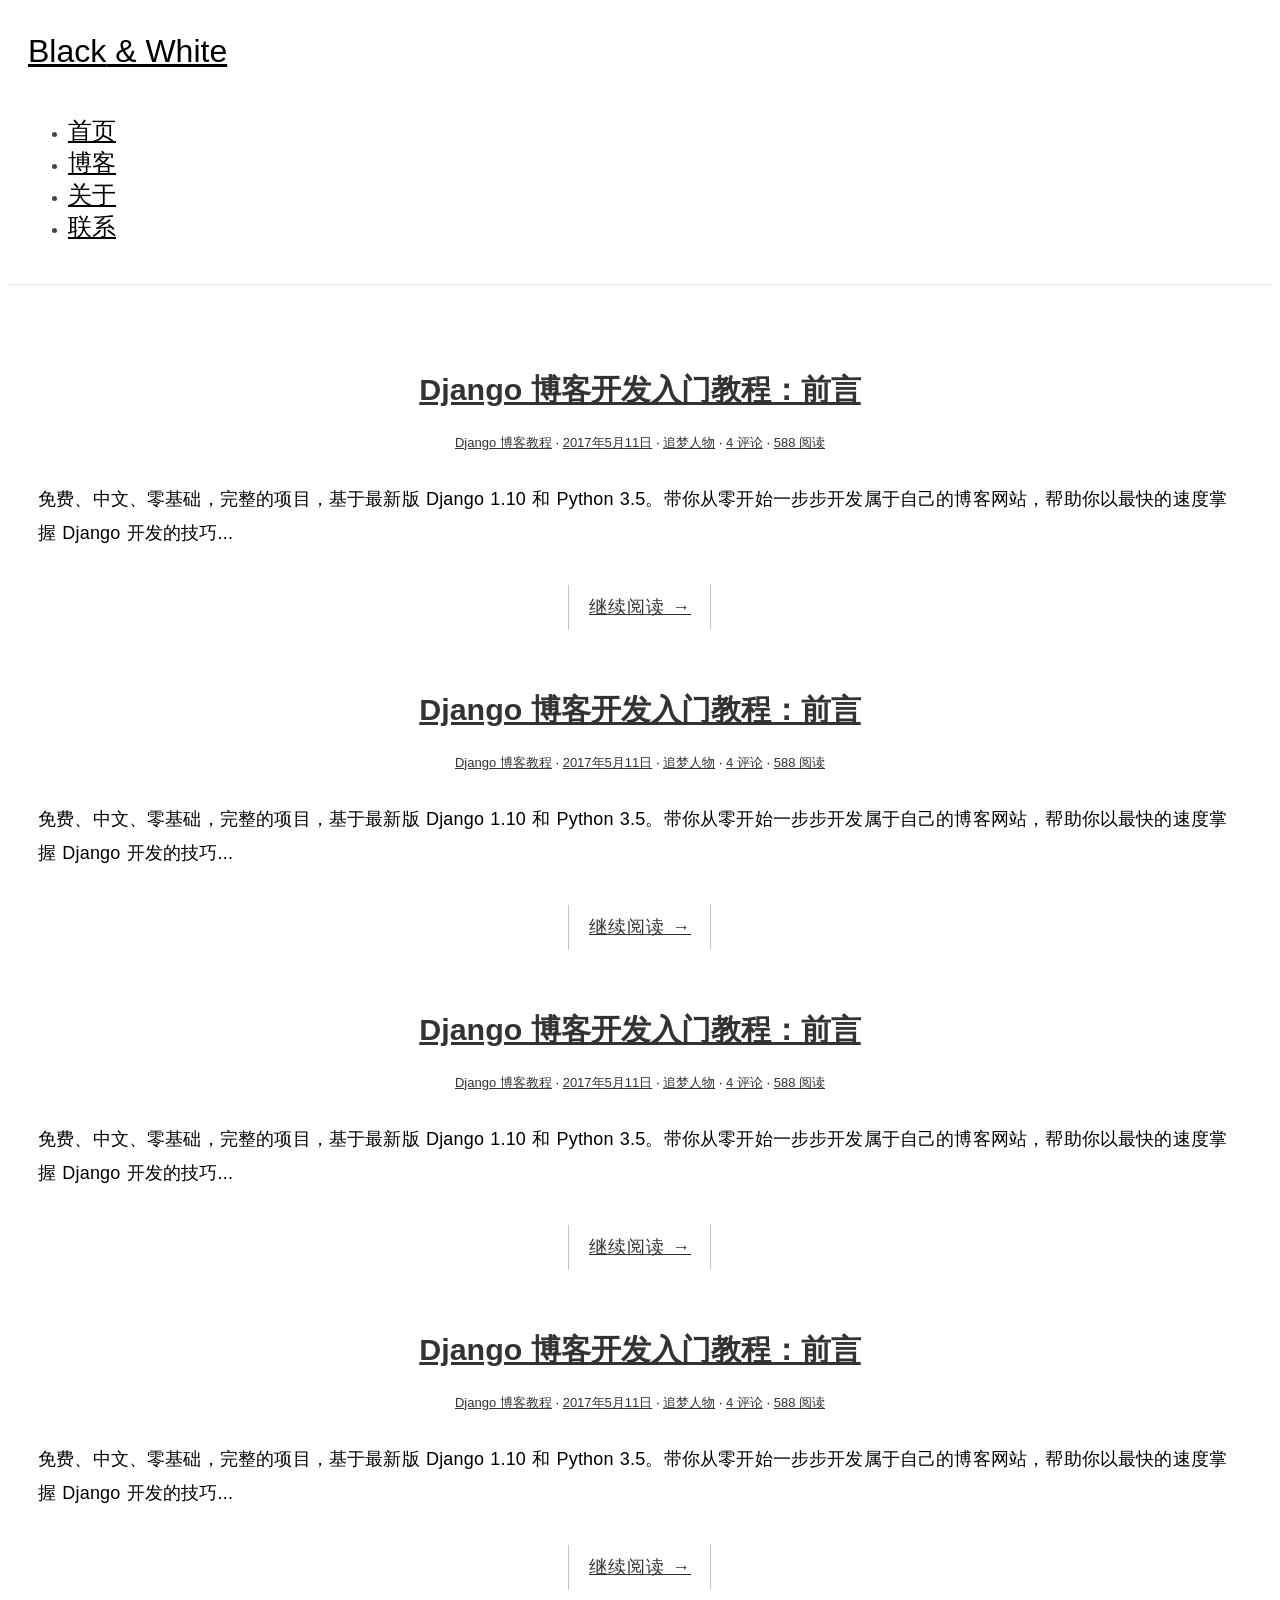
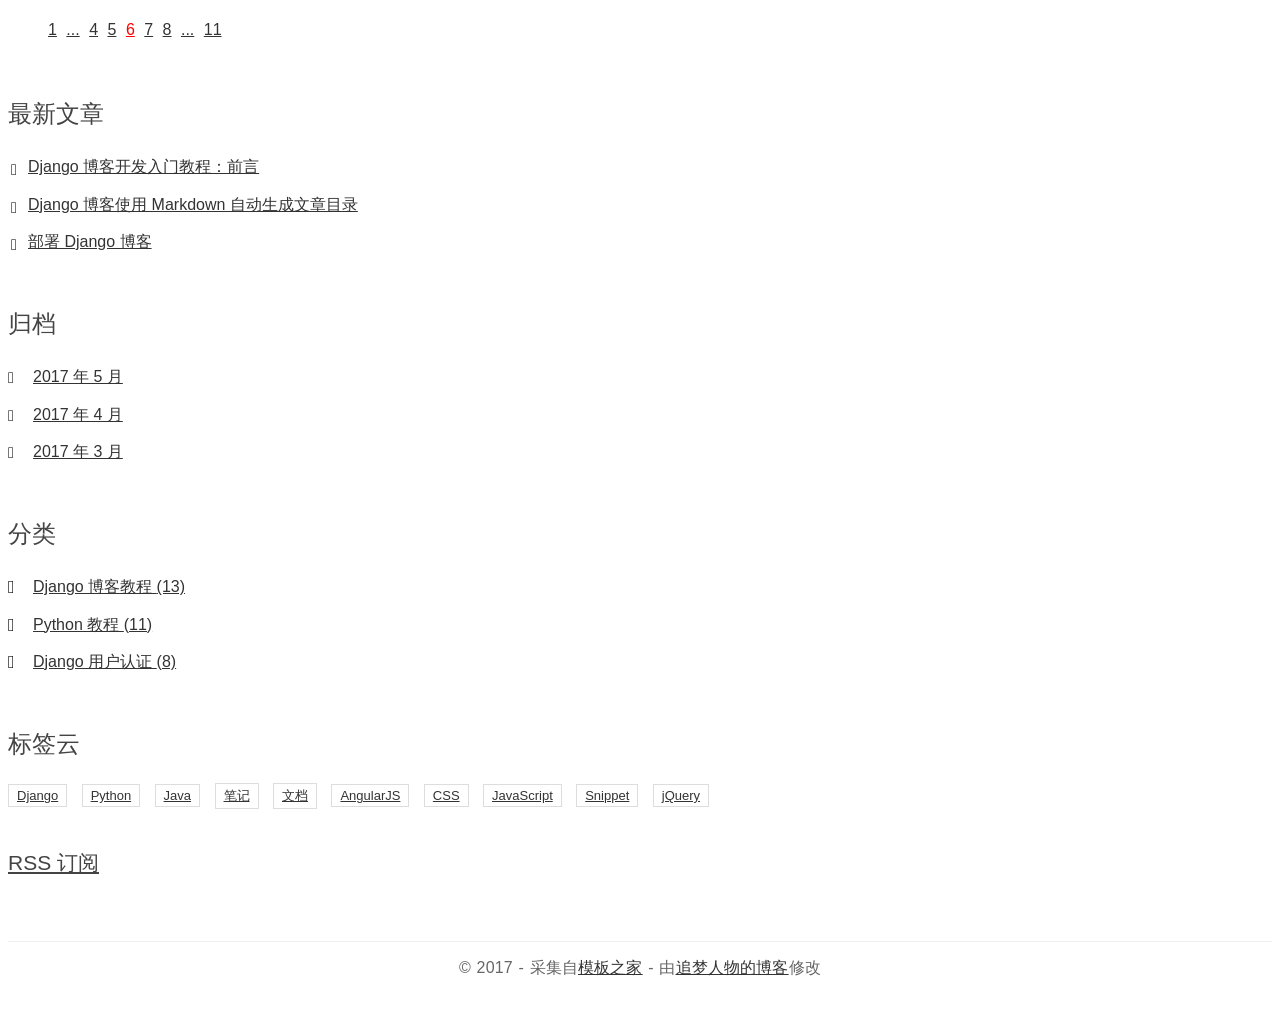
==== index.html @ 89fcd5dc "add some css" ====
<!DOCTYPE html>
<html>
<head>
    <title>Black &amp; White</title>

    <!-- meta -->
    <meta charset="UTF-8">
    <meta name="viewport" content="width=device-width, initial-scale=1">

    <!-- css -->
    <link rel="stylesheet" href="css/bootstrap.min.css">
    <link rel="stylesheet" href="http://code.ionicframework.com/ionicons/2.0.1/css/ionicons.min.css">
    <link rel="stylesheet" href="css/pace.css">
    <link rel="stylesheet" href="css/custom.css">

    <!-- js -->
    <script src="js/jquery-2.1.3.min.js"></script>
    <script src="js/bootstrap.min.js"></script>
    <script src="js/pace.min.js"></script>
    <script src="js/modernizr.custom.js"></script>
</head>

<body>
<div class="container">
    <header id="site-header">
        <div class="row">
            <div class="col-md-4 col-sm-5 col-xs-8">
                <div class="logo">
                    <h1><a href="index.html"><b>Black</b> &amp; White</a></h1>
                </div>
            </div><!-- col-md-4 -->
            <div class="col-md-8 col-sm-7 col-xs-4">
                <nav class="main-nav" role="navigation">
                    <div class="navbar-header">
                        <button type="button" id="trigger-overlay" class="navbar-toggle">
                            <span class="ion-navicon"></span>
                        </button>
                    </div>

                    <div class="collapse navbar-collapse" id="bs-example-navbar-collapse-1">
                        <ul class="nav navbar-nav navbar-right">
                            <li class="cl-effect-11"><a href="index.html" data-hover="首页">首页</a></li>
                            <li class="cl-effect-11"><a href="full-width.html" data-hover="博客">博客</a></li>
                            <li class="cl-effect-11"><a href="about.html" data-hover="关于">关于</a></li>
                            <li class="cl-effect-11"><a href="contact.html" data-hover="联系">联系</a></li>
                        </ul>
                    </div><!-- /.navbar-collapse -->
                </nav>
                <div id="header-search-box">
                    <a id="search-menu" href="#"><span id="search-icon" class="ion-ios-search-strong"></span></a>
                    <div id="search-form" class="search-form">
                        <form role="search" method="get" id="searchform" action="#">
                            <input type="search" placeholder="搜索" required>
                            <button type="submit"><span class="ion-ios-search-strong"></span></button>
                        </form>
                    </div>
                </div>
            </div><!-- col-md-8 -->
        </div>
    </header>
</div>
<div class="copyrights">Collect from <a href="http://www.cssmoban.com/">网页模板</a></div>
<div class="copyrights">Modified by <a href="http://zmrenwu.com/">追梦人物的博客</a></div>

<div class="content-body">
    <div class="container">
        <div class="row">
            <main class="col-md-8">
                <article class="post post-1">
                    <header class="entry-header">
                        <h1 class="entry-title">
                            <a href="single.html">Django 博客开发入门教程：前言</a>
                        </h1>
                        <div class="entry-meta">
                            <span class="post-category"><a href="#">Django 博客教程</a></span>
                            <span class="post-date"><a href="#"><time class="entry-date"
                                                                      datetime="2012-11-09T23:15:57+00:00">2017年5月11日</time></a></span>
                            <span class="post-author"><a href="#">追梦人物</a></span>
                            <span class="comments-link"><a href="#">4 评论</a></span>
                            <span class="views-count"><a href="#">588 阅读</a></span>
                        </div>
                    </header>
                    <div class="entry-content clearfix">
                        <p>免费、中文、零基础，完整的项目，基于最新版 Django 1.10 和 Python 3.5。带你从零开始一步步开发属于自己的博客网站，帮助你以最快的速度掌握 Django
                            开发的技巧...</p>
                        <div class="read-more cl-effect-14">
                            <a href="#" class="more-link">继续阅读 <span class="meta-nav">→</span></a>
                        </div>
                    </div>
                </article>

                <article class="post post-2">
                    <header class="entry-header">
                        <h1 class="entry-title">
                            <a href="single.html">Django 博客开发入门教程：前言</a>
                        </h1>
                        <div class="entry-meta">
                            <span class="post-category"><a href="#">Django 博客教程</a></span>
                            <span class="post-date"><a href="#"><time class="entry-date"
                                                                      datetime="2012-11-09T23:15:57+00:00">2017年5月11日</time></a></span>
                            <span class="post-author"><a href="#">追梦人物</a></span>
                            <span class="comments-link"><a href="#">4 评论</a></span>
                            <span class="views-count"><a href="#">588 阅读</a></span>
                        </div>
                    </header>
                    <div class="entry-content clearfix">
                        <p>免费、中文、零基础，完整的项目，基于最新版 Django 1.10 和 Python 3.5。带你从零开始一步步开发属于自己的博客网站，帮助你以最快的速度掌握 Django
                            开发的技巧...</p>
                        <div class="read-more cl-effect-14">
                            <a href="#" class="more-link">继续阅读 <span class="meta-nav">→</span></a>
                        </div>
                    </div>
                </article>

                <article class="post post-3">
                    <header class="entry-header">
                        <h1 class="entry-title">
                            <a href="single.html">Django 博客开发入门教程：前言</a>
                        </h1>
                        <div class="entry-meta">
                            <span class="post-category"><a href="#">Django 博客教程</a></span>
                            <span class="post-date"><a href="#"><time class="entry-date"
                                                                      datetime="2012-11-09T23:15:57+00:00">2017年5月11日</time></a></span>
                            <span class="post-author"><a href="#">追梦人物</a></span>
                            <span class="comments-link"><a href="#">4 评论</a></span>
                            <span class="views-count"><a href="#">588 阅读</a></span>
                        </div>
                    </header>
                    <div class="entry-content clearfix">
                        <p>免费、中文、零基础，完整的项目，基于最新版 Django 1.10 和 Python 3.5。带你从零开始一步步开发属于自己的博客网站，帮助你以最快的速度掌握 Django
                            开发的技巧...</p>
                        <div class="read-more cl-effect-14">
                            <a href="#" class="more-link">继续阅读 <span class="meta-nav">→</span></a>
                        </div>
                    </div>
                </article>

                <article class="post post-4">
                    <header class="entry-header">
                        <h1 class="entry-title">
                            <a href="single.html">Django 博客开发入门教程：前言</a>
                        </h1>
                        <div class="entry-meta">
                            <span class="post-category"><a href="#">Django 博客教程</a></span>
                            <span class="post-date"><a href="#"><time class="entry-date"
                                                                      datetime="2012-11-09T23:15:57+00:00">2017年5月11日</time></a></span>
                            <span class="post-author"><a href="#">追梦人物</a></span>
                            <span class="comments-link"><a href="#">4 评论</a></span>
                            <span class="views-count"><a href="#">588 阅读</a></span>
                        </div>
                    </header>
                    <div class="entry-content clearfix">
                        <p>免费、中文、零基础，完整的项目，基于最新版 Django 1.10 和 Python 3.5。带你从零开始一步步开发属于自己的博客网站，帮助你以最快的速度掌握 Django
                            开发的技巧...</p>
                        <div class="read-more cl-effect-14">
                            <a href="#" class="more-link">继续阅读 <span class="meta-nav">→</span></a>
                        </div>
                    </div>
                </article>
                <!-- 简单分页效果
                <div class="pagination-simple">
                    <a href="#">上一页</a>
                    <span class="current">第 6 页 / 共 11 页</span>
                    <a href="#">下一页</a>
                </div>
                -->
                <div class="pagination">
                    <ul>
                        <li><a href="">1</a></li>
                        <li><a href="">...</a></li>
                        <li><a href="">4</a></li>
                        <li><a href="">5</a></li>
                        <li class="current"><a href="">6</a></li>
                        <li><a href="">7</a></li>
                        <li><a href="">8</a></li>
                        <li><a href="">...</a></li>
                        <li><a href="">11</a></li>
                    </ul>
                </div>
            </main>
            <aside class="col-md-4">
                <div class="widget widget-recent-posts">
                    <h3 class="widget-title">最新文章</h3>
                    <ul>
                        <li>
                            <a href="#">Django 博客开发入门教程：前言</a>
                        </li>
                        <li>
                            <a href="#">Django 博客使用 Markdown 自动生成文章目录</a>
                        </li>
                        <li>
                            <a href="#">部署 Django 博客</a>
                        </li>
                    </ul>
                </div>
                <div class="widget widget-archives">
                    <h3 class="widget-title">归档</h3>
                    <ul>
                        <li>
                            <a href="#">2017 年 5 月</a>
                        </li>
                        <li>
                            <a href="#">2017 年 4 月</a>
                        </li>
                        <li>
                            <a href="#">2017 年 3 月</a>
                        </li>
                    </ul>
                </div>

                <div class="widget widget-category">
                    <h3 class="widget-title">分类</h3>
                    <ul>
                        <li>
                            <a href="#">Django 博客教程 <span class="post-count">(13)</span></a>
                        </li>
                        <li>
                            <a href="#">Python 教程 <span class="post-count">(11)</span></a>
                        </li>
                        <li>
                            <a href="#">Django 用户认证 <span class="post-count">(8)</span></a>
                        </li>
                    </ul>
                </div>

                <div class="widget widget-tag-cloud">
                    <h3 class="widget-title">标签云</h3>
                    <ul>
                        <li>
                            <a href="#">Django</a>
                        </li>
                        <li>
                            <a href="#">Python</a>
                        </li>
                        <li>
                            <a href="#">Java</a>
                        </li>
                        <li>
                            <a href="#">笔记</a>
                        </li>
                        <li>
                            <a href="#">文档</a>
                        </li>
                        <li>
                            <a href="#">AngularJS</a>
                        </li>
                        <li>
                            <a href="#">CSS</a>
                        </li>
                        <li>
                            <a href="#">JavaScript</a>
                        </li>
                        <li>
                            <a href="#">Snippet</a>
                        </li>
                        <li>
                            <a href="#">jQuery</a>
                        </li>
                    </ul>
                </div>
                <div class="rss">
                    <a href=""><span class="ion-social-rss-outline"></span> RSS 订阅</a>
                </div>
            </aside>
        </div>
    </div>
</div>
<footer id="site-footer">
    <div class="container">
        <div class="row">
            <div class="col-md-12">
                <p class="copyright">&copy 2017 - 采集自<a href="http://www.cssmoban.com/"
                                                        target="_blank" title="模板之家">模板之家</a>
                    - 由<a href="http://zmrenwu.com/" title="网页模板" target="_blank">追梦人物的博客</a>修改
                </p>
            </div>
        </div>
    </div>
</footer>

<!-- Mobile Menu -->
<div class="overlay overlay-hugeinc">
    <button type="button" class="overlay-close"><span class="ion-ios-close-empty"></span></button>
    <nav>
        <ul>
            <li><a href="index.html">首页</a></li>
            <li><a href="full-width.html">博客</a></li>
            <li><a href="about.html">关于</a></li>
            <li><a href="contact.html">联系</a></li>
        </ul>
    </nav>
</div>

<script src="js/script.js"></script>

</body>
</html>
---- css/pace.css ----
.pace .pace-progress {
  background: #000;
  position: fixed;
  z-index: 2000;
  top: 0;
  left: 0;
  height: 1px;
  transition: width 1s;
}

.pace-inactive {
  display: none;
}
---- css/custom.css ----
/**
 * Table of Contents
 *
 * 1.0 - Google Font
 * 2.0 - General Elements
 * 3.0 - Site Header
 *   3.1 - Logo
 *   3.2 - Main Navigation
 *     3.2.1 - Main Nav CSS 3 Hover Effect
 * 4.0 - Home/Blog
 *   4.1 - Read More Button CSS 3 style
 * 5.0 - Widget
 * 6.0 - Footer
 * 7.0 - Header Search Bar
 * 8.0 - Mobile Menu
 * 9.0 - Contact Page Social
 * 10.0 - Contact Form
 * 11.0 - Media Query
 * 12.0 - Comment
 * 13.0 - Pagination
 */

/**
 * 1.0 - Google Font
 */

/**
 * 2.0 - General Elements
 */

* {
    outline: none;
}

h1,
h2,
h3,
h4,
h5,
h6 {
    margin-top: 0;
}

b {
    font-weight: 400;
}

a {
    color: #333;
}

a:hover, a:focus {
    text-decoration: none;
    color: #000;
}

::selection {
    background-color: #eee;
}

body {
    color: #444;
    font-family: 'Lato', sans-serif;
}

p {
    font-family: 'Ubuntu', sans-serif;
    font-weight: 400;
    word-spacing: 1px;
    letter-spacing: 0.01em;
}

#single p,
#page p {
    margin-bottom: 25px;
}

.page-title {
    text-align: center;
}

.title {
    margin-bottom: 30px;
}

figure {
    margin-bottom: 25px;
}

img {
    max-width: 100%;
}

.img-responsive-center img {
    margin: 0 auto;
}

.height-40px {
    margin-bottom: 40px;
}

/**
 * 3.0 - Site Header
 */

#site-header {
    background-color: #FFF;
    padding: 25px 20px;
    margin-bottom: 40px;
    border-bottom: 1px solid #e7e7e7;
}

.copyrights {
    text-indent: -9999px;
    height: 0;
    line-height: 0;
    font-size: 0;
    overflow: hidden;
}

/**
 * 3.1 - Logo
 */

.logo h1 a {
    color: #000;
}

.logo h1 a:hover {
    text-decoration: none;
    border-bottom: none;
}

.logo h1 {
    margin: 0;
    font-family: 'Lato', sans-serif;
    font-weight: 300;
}

/**
 * 3.2 - Main Navigation
 */

.main-nav {
    margin-top: 11px;
    max-width: 95%;
}

.main-nav a {
    color: #000000 !important;
    padding: 0 0 5px 0 !important;
    margin-right: 30px;
    font-family: 'Lato', sans-serif;
    font-weight: 300;
    font-size: 24px;
}

.main-nav a:active,
.main-nav a:focus,
.main-nav a:hover {
    background-color: transparent !important;
    border-bottom: 0;
}

.navbar-toggle {
    margin: 0;
    border: 0;
    padding: 0;
    margin-right: 25px;
}

.navbar-toggle span {
    font-size: 2em;
    color: #000;
}

/**
 * 3.2.1 - Main Nav CSS 3 Hover Effect
 */

.cl-effect-11 a {
    padding: 10px 0;
    color: #0972b4;
    text-shadow: none;
}

.cl-effect-11 a::before {
    position: absolute;
    top: 0;
    left: 0;
    overflow: hidden;
    padding: 0 0 5px 0 !important;
    max-width: 0;
    border-bottom: 1px solid #000;
    color: #000;
    content: attr(data-hover);
    white-space: nowrap;
    -webkit-transition: max-width 0.5s;
    -moz-transition: max-width 0.5s;
    transition: max-width 0.5s;
}

.cl-effect-11 a:hover::before,
.cl-effect-11 a:focus::before {
    max-width: 100%;
}

/**
 * 4.0 - Home/Blog
 */

.content-body {
    padding-bottom: 4em;
}

.post {
    background: #fff;
    padding: 30px 30px 0;
}

.entry-title {
    text-align: center;
    font-size: 1.9em;
    margin-bottom: 20px;
    line-height: 1.6;
    padding: 10px 20px 0;
}

.entry-meta {
    text-align: center;
    color: #DDDDDD;
    font-size: 13px;
    margin-bottom: 30px;
}

.entry-content {
    font-size: 18px;
    line-height: 1.9;
    font-weight: 300;
    color: #000;
}

.post-category::after,
.post-date::after,
.post-author::after,
.comments-link::after {
    content: ' ·';
    color: #000;
}

/**
 * 4.1 - Read More Button CSS 3 style
 */

.read-more {
    font-family: 'Ubuntu', sans-serif;
    font-weight: 400;
    word-spacing: 1px;
    letter-spacing: 0.01em;
    text-align: center;
    margin-top: 20px;
}

.cl-effect-14 a {
    padding: 0 20px;
    height: 45px;
    line-height: 45px;
    position: relative;
    display: inline-block;
    margin: 15px 25px;
    letter-spacing: 1px;
    font-weight: 400;
    text-shadow: 0 0 1px rgba(255, 255, 255, 0.3);
}

.cl-effect-14 a::before,
.cl-effect-14 a::after {
    position: absolute;
    width: 45px;
    height: 1px;
    background: #C3C3C3;
    content: '';
    -webkit-transition: all 0.3s;
    -moz-transition: all 0.3s;
    transition: all 0.3s;
    pointer-events: none;
}

.cl-effect-14 a::before {
    top: 0;
    left: 0;
    -webkit-transform: rotate(90deg);
    -moz-transform: rotate(90deg);
    transform: rotate(90deg);
    -webkit-transform-origin: 0 0;
    -moz-transform-origin: 0 0;
    transform-origin: 0 0;
}

.cl-effect-14 a::after {
    right: 0;
    bottom: 0;
    -webkit-transform: rotate(90deg);
    -moz-transform: rotate(90deg);
    transform: rotate(90deg);
    -webkit-transform-origin: 100% 0;
    -moz-transform-origin: 100% 0;
    transform-origin: 100% 0;
}

.cl-effect-14 a:hover::before,
.cl-effect-14 a:hover::after,
.cl-effect-14 a:focus::before,
.cl-effect-14 a:focus::after {
    background: #000;
}

.cl-effect-14 a:hover::before,
.cl-effect-14 a:focus::before {
    left: 50%;
    -webkit-transform: rotate(0deg) translateX(-50%);
    -moz-transform: rotate(0deg) translateX(-50%);
    transform: rotate(0deg) translateX(-50%);
}

.cl-effect-14 a:hover::after,
.cl-effect-14 a:focus::after {
    right: 50%;
    -webkit-transform: rotate(0deg) translateX(50%);
    -moz-transform: rotate(0deg) translateX(50%);
    transform: rotate(0deg) translateX(50%);
}

/**
 * 5.0 - Widget
 */

.widget {
    background: #fff;
    padding: 30px 0 0;
}

.widget-title {
    font-size: 1.5em;
    margin-bottom: 20px;
    line-height: 1.6;
    padding: 10px 0 0;
    font-weight: 400;
}

.widget-recent-posts ul {
    padding: 0;
    margin: 0;
    padding-left: 20px;
}

.widget-recent-posts ul li {
    list-style-type: none;
    position: relative;
    line-height: 170%;
    margin-bottom: 10px;
}

.widget-recent-posts ul li::before {
    content: '\f3d3';
    font-family: "Ionicons";
    position: absolute;
    left: -17px;
    top: 3px;
    font-size: 16px;
    color: #000;
}

.widget-archives ul {
    padding: 0;
    margin: 0;
    padding-left: 25px;
}

.widget-archives ul li {
    list-style-type: none;
    position: relative;
    line-height: 170%;
    margin-bottom: 10px;
}

.widget-archives ul li::before {
    content: '\f3f3';
    font-family: "Ionicons";
    position: absolute;
    left: -25px;
    top: 1px;
    font-size: 16px;
    color: #000;
}

.widget-category ul {
    padding: 0;
    margin: 0;
    padding-left: 25px;
}

.widget-category ul li {
    list-style-type: none;
    position: relative;
    line-height: 170%;
    margin-bottom: 10px;
}

.widget-category ul li::before {
    content: '\f3fe';
    font-family: "Ionicons";
    position: absolute;
    left: -25px;
    top: 1px;
    font-size: 18px;
    color: #000;
}

.widget-tag-cloud ul {
    padding: 0;
    margin: 0;
    margin-right: -10px;
}

.widget-tag-cloud ul li {
    list-style-type: none;
    font-size: 13px;
    display: inline-block;
    margin-right: 10px;
    margin-bottom: 10px;
    padding: 3px 8px;
    border: 1px solid #ddd;
}

.widget-content ul ul {
    margin-top: 10px;
}

.widget-content ul li {
    margin-bottom: 10px;
}

.rss {
    font-size: 21px;
    margin-top: 30px;
}

.rss a {
    color: #444;
}

/**
 * 6.0 - Footer
 */

#site-footer {
    padding-top: 10px;
    padding: 0 0 1.5em 0;
}

.copyright {
    text-align: center;
    padding-top: 1em;
    margin: 0;
    border-top: 1px solid #eee;
    color: #666;
}

/**
 * 7.0 - Header Search Bar
 */

#header-search-box {
    position: absolute;
    right: 38px;
    top: 8px;
}

.search-form {
    display: none;
    width: 25%;
    position: absolute;
    min-width: 200px;
    right: -6px;
    top: 33px;
}

#search-menu span {
    font-size: 20px;
}

#searchform {
    position: relative;
    border: 1px solid #ddd;
    min-height: 42px;
}

#searchform input[type=search] {
    width: 100%;
    border: none;
    position: absolute;
    left: 0;
    padding: 10px 30px 10px 10px;
    z-index: 99;
}

#searchform button {
    position: absolute;
    right: 6px;
    top: 4px;
    z-index: 999;
    background: transparent;
    border: 0;
    padding: 0;
}

#searchform button span {
    font-size: 22px;
}

#search-menu span.ion-ios-close-empty {
    font-size: 40px;
    line-height: 0;
    position: relative;
    top: -6px;
}

/**
 * 8.0 - Mobile Menu
 */

.overlay {
    position: fixed;
    width: 100%;
    height: 100%;
    top: 0;
    left: 0;
    background: #fff;
}

.overlay .overlay-close {
    position: absolute;
    right: 25px;
    top: 10px;
    padding: 0;
    overflow: hidden;
    border: none;
    color: transparent;
    background-color: transparent;
    z-index: 100;
}

.overlay-hugeinc.open .ion-ios-close-empty {
    color: #000;
    font-size: 50px;
}

.overlay nav {
    text-align: center;
    position: relative;
    top: 50%;
    height: 60%;
    font-size: 54px;
    -webkit-transform: translateY(-50%);
    transform: translateY(-50%);
}

.overlay ul {
    list-style: none;
    padding: 0;
    margin: 0 auto;
    display: inline-block;
    height: 100%;
    position: relative;
}

.overlay ul li {
    display: block;
    height: 20%;
    height: calc(100% / 5);
    min-height: 54px;
}

.overlay ul li a {
    font-weight: 300;
    display: block;
    -webkit-transition: color 0.2s;
    transition: color 0.2s;
}

.overlay ul li a:hover,
.overlay ul li a:focus {
    color: #000;
}

.overlay-hugeinc {
    opacity: 0;
    visibility: hidden;
    -webkit-transition: opacity 0.5s, visibility 0s 0.5s;
    transition: opacity 0.5s, visibility 0s 0.5s;
}

.overlay-hugeinc.open {
    opacity: 1;
    visibility: visible;
    -webkit-transition: opacity 0.5s;
    transition: opacity 0.5s;
}

.overlay-hugeinc nav {
    -webkit-perspective: 1200px;
    perspective: 1200px;
}

.overlay-hugeinc nav ul {
    opacity: 0.4;
    -webkit-transform: translateY(-25%) rotateX(35deg);
    transform: translateY(-25%) rotateX(35deg);
    -webkit-transition: -webkit-transform 0.5s, opacity 0.5s;
    transition: transform 0.5s, opacity 0.5s;
}

.overlay-hugeinc.open nav ul {
    opacity: 1;
    -webkit-transform: rotateX(0deg);
    transform: rotateX(0deg);
}

.overlay-hugeinc.close nav ul {
    -webkit-transform: translateY(25%) rotateX(-35deg);
    transform: translateY(25%) rotateX(-35deg);
}

/**
 * 9.0 - Contact Page Social
 */

.social {
    list-style-type: none;
    padding: 0;
    margin: 0;
    text-align: center;
}

.social li {
    display: inline-block;
    margin-right: 10px;
    margin-bottom: 20px;
}

.social li a {
    border: 1px solid #888;
    font-size: 22px;
    color: #888;
    transition: all 0.3s ease-in;
}

.social li a:hover {
    background-color: #333;
    color: #fff;
}

.facebook a {
    padding: 12px 21px;
}

.twitter a {
    padding: 12px 15px;
}

.google-plus a {
    padding: 12px 15px;
}

.tumblr a {
    padding: 12px 20px;
}

/**
 * 10.0 - Contact Form
 */

.contact-form input, .comment-form input {
    border: 1px solid #aaa;
    margin-bottom: 15px;
    width: 100%;
    padding: 15px 15px;
    font-size: 16px;
    line-height: 100%;
    transition: 0.4s border-color linear;
}

.contact-form textarea, .comment-form textarea {
    border: 1px solid #aaa;
    margin-bottom: 15px;
    width: 100%;
    padding: 15px 15px;
    font-size: 16px;
    line-height: 20px !important;
    min-height: 183px;
    transition: 0.4s border-color linear;
}

.contact-form input:focus, .comment-form input:focus,
.contact-form textarea:focus, .comment-form textarea:focus {
    border-color: #666;
}

.btn-send {
    background: none;
    border: 1px solid #aaa;
    cursor: pointer;
    padding: 25px 80px;
    display: inline-block;
    letter-spacing: 1px;
    position: relative;
    transition: all 0.3s;
}

.btn-5 {
    color: #666;
    height: 70px;
    min-width: 260px;
    line-height: 15px;
    font-size: 16px;
    overflow: hidden;
    -webkit-backface-visibility: hidden;
    -moz-backface-visibility: hidden;
    backface-visibility: hidden;
}

.btn-5 span {
    display: inline-block;
    width: 100%;
    height: 100%;
    -webkit-transition: all 0.3s;
    -webkit-backface-visibility: hidden;
    -moz-transition: all 0.3s;
    -moz-backface-visibility: hidden;
    transition: all 0.3s;
    backface-visibility: hidden;
}

.btn-5:before {
    position: absolute;
    height: 100%;
    width: 100%;
    line-height: 2.5;
    font-size: 180%;
    -webkit-transition: all 0.3s;
    -moz-transition: all 0.3s;
    transition: all 0.3s;
}

.btn-5:active:before {
    color: #703b87;
}

.btn-5b:hover span {
    -webkit-transform: translateX(200%);
    -moz-transform: translateX(200%);
    -ms-transform: translateX(200%);
    transform: translateX(200%);
}

.btn-5b:before {
    left: -100%;
    top: 0;
}

.btn-5b:hover:before {
    left: 0;
}

/**
 * 11.0 - Media Query
 */

@media (max-width: 991px) {
    .main-nav a {
        margin-right: 20px;
    }

    #header-search-box {
        position: absolute;
        right: 20px;
    }
}

@media (max-width: 767px) {
    #header-search-box {
        right: 20px;
        top: 9px;
    }

    .main-nav {
        margin-top: 2px;
    }

    .btn-5 span {
        display: none;
    }

    .btn-5b:before {
        left: 0;
    }
}

@media (max-width: 431px) {
    .logo h1 {
        margin-top: 8px;
        font-size: 24px;
    }

    .post {
        background: #fff;
        padding: 0 10px 0;
    }

    .more-link {
        font-size: 0.9em;
        line-height: 100%;
    }
}

@media screen and (max-height: 30.5em) {
    .overlay nav {
        height: 70%;
        font-size: 34px;
    }

    .overlay ul li {
        min-height: 34px;
    }
}

/**
 * 12.0 - Comment
 */
.comment-area {
    padding: 0 30px 0;
}

.comment-form {
    margin-top: 15px;
}

.comment-form .comment-btn {
    background-color: #fff;
    border: 1px solid #aaa;
    font-size: 16px;
    padding: 5px 10px;
}

.comment-list-panel {
    margin-top: 30px;
}

.comment-list {
    margin-top: 15px;
}

.comment-item:not(:last-child) {
    border-bottom: 1px #ccc solid;
    margin-bottom: 20px;
    padding-bottom: 20px;
}

.comment-item .nickname,
.comment-item .submit-date {
    color: #777;
    font-size: 14px;
}

.comment-item .nickname:after {
    content: ' ·';
}

.comment-item .text {
    padding-top: 5px;
    font-size: 16px;
}

/**
 * 13.0 - Pagination
 */
.pagination-simple {
    padding-left: 30px;
    font-size: 16px;
}

.pagination ul {
    list-style: none;
}

.pagination ul li {
    display: inline-block;
    font-size: 16px;
    margin-right: 5px;
}

.current a {
    color: red;
}
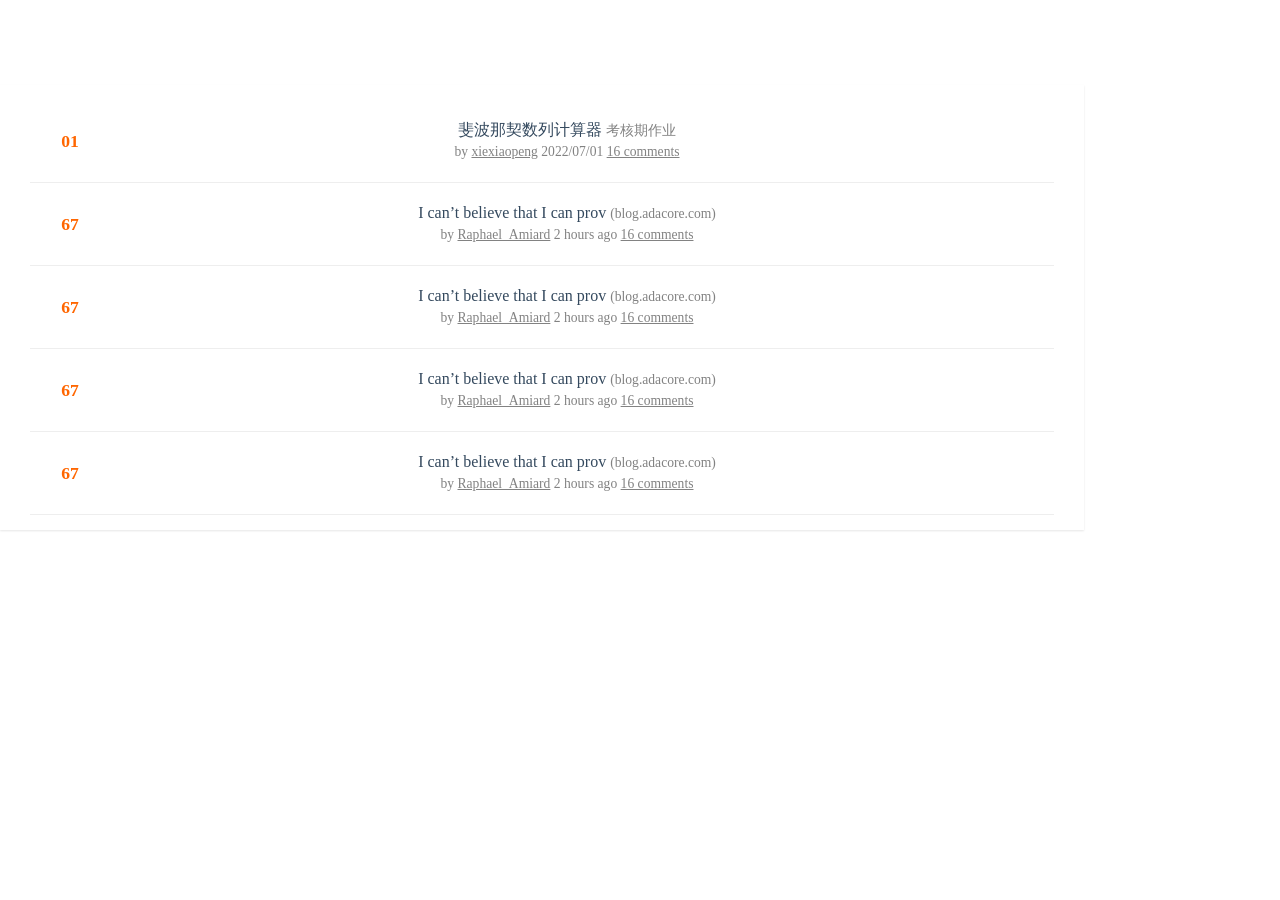
==== commit 6c008b62: "作为主页" ====
--- a/index.html
+++ b/index.html
@@ -1,297 +1,199 @@
 <!DOCTYPE html>
 <html>
+
 <head>
-    <title>Black &amp; White</title>
+    <title>导航页</title>
+    <style>
+        a {
+            text-decoration: none;
+        }
 
-    <!-- meta -->
-    <meta charset="UTF-8">
-    <meta name="viewport" content="width=device-width, initial-scale=1">
+        a,
+        body {
+            color: #34495e;
+        }
 
-    <!-- css -->
-    <link rel="stylesheet" href="css/bootstrap.min.css">
-    <link rel="stylesheet" href="http://code.ionicframework.com/ionicons/2.0.1/css/ionicons.min.css">
-    <link rel="stylesheet" href="css/pace.css">
-    <link rel="stylesheet" href="css/custom.css">
+        li {
+            display: list-item;
+            list-style-type: none;
+            text-align: -webkit-match-parent;
+        }
 
-    <!-- js -->
-    <script src="js/jquery-2.1.3.min.js"></script>
-    <script src="js/bootstrap.min.js"></script>
-    <script src="js/pace.min.js"></script>
-    <script src="js/modernizr.custom.js"></script>
+        .news-list,
+
+        .news-list-nav {
+            padding: 15px 30px;
+            position: fixed;
+            text-align: center;
+            top: 55px;
+            left: 0;
+            right: 0;
+            z-index: 698;
+            box-shadow: 0 1px 2px rgba(0, 0, 0, .1)
+        }
+
+        .news-list-nav .disabled {
+            color: #ccc
+        }
+
+        .news-list {
+            position: absolute;
+            margin: 30px 0;
+            width: 80%;
+            transition: all .5s cubic-bezier(.55, 0, .1, 1)
+        }
+
+        .news-list ul {
+            list-style-type: none;
+            padding: 0;
+            margin: 0
+        }
+
+        .news-item {
+            background-color: #fff;
+            padding: 20px 30px 20px 80px;
+            border-bottom: 1px solid #eee;
+            position: relative;
+            line-height: 20px
+        }
+
+        .news-item .score {
+            color: #f60;
+            font-size: 1.1em;
+            font-weight: 700;
+            position: absolute;
+            top: 50%;
+            left: 0;
+            width: 80px;
+            text-align: center;
+            margin-top: -10px
+        }
+
+        .news-item .host,
+        .news-item .meta {
+            font-size: .85em;
+            color: #828282
+        }
+
+        .news-item .host a,
+        .news-item .meta a {
+            color: #828282;
+            text-decoration: underline
+        }
+
+        .news-item .host a:hover,
+        .news-item .meta a:hover {
+            color: #f60
+        }
+    </style>
 </head>
 
-<body>
-<div class="container">
-    <header id="site-header">
-        <div class="row">
-            <div class="col-md-4 col-sm-5 col-xs-8">
-                <div class="logo">
-                    <h1><a href="index.html"><b>Black</b> &amp; White</a></h1>
-                </div>
-            </div><!-- col-md-4 -->
-            <div class="col-md-8 col-sm-7 col-xs-4">
-                <nav class="main-nav" role="navigation">
-                    <div class="navbar-header">
-                        <button type="button" id="trigger-overlay" class="navbar-toggle">
-                            <span class="ion-navicon"></span>
-                        </button>
-                    </div>
-
-                    <div class="collapse navbar-collapse" id="bs-example-navbar-collapse-1">
-                        <ul class="nav navbar-nav navbar-right">
-                            <li class="cl-effect-11"><a href="index.html" data-hover="首页">首页</a></li>
-                            <li class="cl-effect-11"><a href="full-width.html" data-hover="博客">博客</a></li>
-                            <li class="cl-effect-11"><a href="about.html" data-hover="关于">关于</a></li>
-                            <li class="cl-effect-11"><a href="contact.html" data-hover="联系">联系</a></li>
-                        </ul>
-                    </div><!-- /.navbar-collapse -->
-                </nav>
-                <div id="header-search-box">
-                    <a id="search-menu" href="#"><span id="search-icon" class="ion-ios-search-strong"></span></a>
-                    <div id="search-form" class="search-form">
-                        <form role="search" method="get" id="searchform" action="#">
-                            <input type="search" placeholder="搜索" required>
-                            <button type="submit"><span class="ion-ios-search-strong"></span></button>
-                        </form>
-                    </div>
-                </div>
-            </div><!-- col-md-8 -->
-        </div>
-    </header>
-</div>
-<div class="copyrights">Collect from <a href="http://www.cssmoban.com/">网页模板</a></div>
-<div class="copyrights">Modified by <a href="http://zmrenwu.com/">追梦人物的博客</a></div>
-
-<div class="content-body">
-    <div class="container">
-        <div class="row">
-            <main class="col-md-8">
-                <article class="post post-1">
-                    <header class="entry-header">
-                        <h1 class="entry-title">
-                            <a href="single.html">Django 博客开发入门教程：前言</a>
-                        </h1>
-                        <div class="entry-meta">
-                            <span class="post-category"><a href="#">Django 博客教程</a></span>
-                            <span class="post-date"><a href="#"><time class="entry-date"
-                                                                      datetime="2012-11-09T23:15:57+00:00">2017年5月11日</time></a></span>
-                            <span class="post-author"><a href="#">追梦人物</a></span>
-                            <span class="comments-link"><a href="#">4 评论</a></span>
-                            <span class="views-count"><a href="#">588 阅读</a></span>
-                        </div>
-                    </header>
-                    <div class="entry-content clearfix">
-                        <p>免费、中文、零基础，完整的项目，基于最新版 Django 1.10 和 Python 3.5。带你从零开始一步步开发属于自己的博客网站，帮助你以最快的速度掌握 Django
-                            开发的技巧...</p>
-                        <div class="read-more cl-effect-14">
-                            <a href="#" class="more-link">继续阅读 <span class="meta-nav">→</span></a>
-                        </div>
-                    </div>
-                </article>
-
-                <article class="post post-2">
-                    <header class="entry-header">
-                        <h1 class="entry-title">
-                            <a href="single.html">Django 博客开发入门教程：前言</a>
-                        </h1>
-                        <div class="entry-meta">
-                            <span class="post-category"><a href="#">Django 博客教程</a></span>
-                            <span class="post-date"><a href="#"><time class="entry-date"
-                                                                      datetime="2012-11-09T23:15:57+00:00">2017年5月11日</time></a></span>
-                            <span class="post-author"><a href="#">追梦人物</a></span>
-                            <span class="comments-link"><a href="#">4 评论</a></span>
-                            <span class="views-count"><a href="#">588 阅读</a></span>
-                        </div>
-                    </header>
-                    <div class="entry-content clearfix">
-                        <p>免费、中文、零基础，完整的项目，基于最新版 Django 1.10 和 Python 3.5。带你从零开始一步步开发属于自己的博客网站，帮助你以最快的速度掌握 Django
-                            开发的技巧...</p>
-                        <div class="read-more cl-effect-14">
-                            <a href="#" class="more-link">继续阅读 <span class="meta-nav">→</span></a>
-                        </div>
-                    </div>
-                </article>
-
-                <article class="post post-3">
-                    <header class="entry-header">
-                        <h1 class="entry-title">
-                            <a href="single.html">Django 博客开发入门教程：前言</a>
-                        </h1>
-                        <div class="entry-meta">
-                            <span class="post-category"><a href="#">Django 博客教程</a></span>
-                            <span class="post-date"><a href="#"><time class="entry-date"
-                                                                      datetime="2012-11-09T23:15:57+00:00">2017年5月11日</time></a></span>
-                            <span class="post-author"><a href="#">追梦人物</a></span>
-                            <span class="comments-link"><a href="#">4 评论</a></span>
-                            <span class="views-count"><a href="#">588 阅读</a></span>
-                        </div>
-                    </header>
-                    <div class="entry-content clearfix">
-                        <p>免费、中文、零基础，完整的项目，基于最新版 Django 1.10 和 Python 3.5。带你从零开始一步步开发属于自己的博客网站，帮助你以最快的速度掌握 Django
-                            开发的技巧...</p>
-                        <div class="read-more cl-effect-14">
-                            <a href="#" class="more-link">继续阅读 <span class="meta-nav">→</span></a>
-                        </div>
-                    </div>
-                </article>
-
-                <article class="post post-4">
-                    <header class="entry-header">
-                        <h1 class="entry-title">
-                            <a href="single.html">Django 博客开发入门教程：前言</a>
-                        </h1>
-                        <div class="entry-meta">
-                            <span class="post-category"><a href="#">Django 博客教程</a></span>
-                            <span class="post-date"><a href="#"><time class="entry-date"
-                                                                      datetime="2012-11-09T23:15:57+00:00">2017年5月11日</time></a></span>
-                            <span class="post-author"><a href="#">追梦人物</a></span>
-                            <span class="comments-link"><a href="#">4 评论</a></span>
-                            <span class="views-count"><a href="#">588 阅读</a></span>
-                        </div>
-                    </header>
-                    <div class="entry-content clearfix">
-                        <p>免费、中文、零基础，完整的项目，基于最新版 Django 1.10 和 Python 3.5。带你从零开始一步步开发属于自己的博客网站，帮助你以最快的速度掌握 Django
-                            开发的技巧...</p>
-                        <div class="read-more cl-effect-14">
-                            <a href="#" class="more-link">继续阅读 <span class="meta-nav">→</span></a>
-                        </div>
-                    </div>
-                </article>
-                <!-- 简单分页效果
-                <div class="pagination-simple">
-                    <a href="#">上一页</a>
-                    <span class="current">第 6 页 / 共 11 页</span>
-                    <a href="#">下一页</a>
-                </div>
-                -->
-                <div class="pagination">
-                    <ul>
-                        <li><a href="">1</a></li>
-                        <li><a href="">...</a></li>
-                        <li><a href="">4</a></li>
-                        <li><a href="">5</a></li>
-                        <li class="current"><a href="">6</a></li>
-                        <li><a href="">7</a></li>
-                        <li><a href="">8</a></li>
-                        <li><a href="">...</a></li>
-                        <li><a href="">11</a></li>
-                    </ul>
-                </div>
-            </main>
-            <aside class="col-md-4">
-                <div class="widget widget-recent-posts">
-                    <h3 class="widget-title">最新文章</h3>
-                    <ul>
-                        <li>
-                            <a href="#">Django 博客开发入门教程：前言</a>
-                        </li>
-                        <li>
-                            <a href="#">Django 博客使用 Markdown 自动生成文章目录</a>
-                        </li>
-                        <li>
-                            <a href="#">部署 Django 博客</a>
-                        </li>
-                    </ul>
-                </div>
-                <div class="widget widget-archives">
-                    <h3 class="widget-title">归档</h3>
-                    <ul>
-                        <li>
-                            <a href="#">2017 年 5 月</a>
-                        </li>
-                        <li>
-                            <a href="#">2017 年 4 月</a>
-                        </li>
-                        <li>
-                            <a href="#">2017 年 3 月</a>
-                        </li>
-                    </ul>
-                </div>
-
-                <div class="widget widget-category">
-                    <h3 class="widget-title">分类</h3>
-                    <ul>
-                        <li>
-                            <a href="#">Django 博客教程 <span class="post-count">(13)</span></a>
-                        </li>
-                        <li>
-                            <a href="#">Python 教程 <span class="post-count">(11)</span></a>
-                        </li>
-                        <li>
-                            <a href="#">Django 用户认证 <span class="post-count">(8)</span></a>
-                        </li>
-                    </ul>
-                </div>
-
-                <div class="widget widget-tag-cloud">
-                    <h3 class="widget-title">标签云</h3>
-                    <ul>
-                        <li>
-                            <a href="#">Django</a>
-                        </li>
-                        <li>
-                            <a href="#">Python</a>
-                        </li>
-                        <li>
-                            <a href="#">Java</a>
-                        </li>
-                        <li>
-                            <a href="#">笔记</a>
-                        </li>
-                        <li>
-                            <a href="#">文档</a>
-                        </li>
-                        <li>
-                            <a href="#">AngularJS</a>
-                        </li>
-                        <li>
-                            <a href="#">CSS</a>
-                        </li>
-                        <li>
-                            <a href="#">JavaScript</a>
-                        </li>
-                        <li>
-                            <a href="#">Snippet</a>
-                        </li>
-                        <li>
-                            <a href="#">jQuery</a>
-                        </li>
-                    </ul>
-                </div>
-                <div class="rss">
-                    <a href=""><span class="ion-social-rss-outline"></span> RSS 订阅</a>
-                </div>
-            </aside>
+<body background-color=#f2f3f5>
+    <div class="news-view view">
+        <div class="news-list">
+            <li class="news-item">
+                <span class="score">01</span>
+                <span class="title">
+                    <a href="https://xiexiaopeng2002.github.io/SNC-2022-summertutorial/考核期作业/斐波那契数列计算器.html"
+                        target="_blank" rel="noopener">斐波那契数列计算器</a>
+                    <span class="host"> 考核期作业</span>
+                </span>
+                <br>
+                <span class="meta">
+                    <span class="by">
+                        by
+                        <a href="/user/Raphael_Amiard" class="">xiexiaopeng</a>
+                    </span>
+                    <span class="time">
+                        2022/07/01
+                    </span>
+                    <span class="comments-link">
+                        <a href="/item/31975507" class="">16 comments</a>
+                    </span>
+                </span>
+            </li>
+            <li class="news-item">
+                <span class="score">67</span>
+                <span class="title">
+                    <a href="https://b" target="_blank" rel="noopener">I can’t believe that I can prov</a>
+                    <span class="host"> (blog.adacore.com)</span>
+                </span>
+                <br>
+                <span class="meta">
+                    <span class="by">
+                        by
+                        <a href="/user/Raphael_Amiard" class="">Raphael_Amiard</a>
+                    </span>
+                    <span class="time">
+                        2 hours ago
+                    </span>
+                    <span class="comments-link">
+                        <a href="/item/31975507" class="">16 comments</a>
+                    </span>
+                </span>
+            </li>
+            <li class="news-item">
+                <span class="score">67</span>
+                <span class="title">
+                    <a href="https://b" target="_blank" rel="noopener">I can’t believe that I can prov</a>
+                    <span class="host"> (blog.adacore.com)</span>
+                </span>
+                <br>
+                <span class="meta">
+                    <span class="by">
+                        by
+                        <a href="/user/Raphael_Amiard" class="">Raphael_Amiard</a>
+                    </span>
+                    <span class="time">
+                        2 hours ago
+                    </span>
+                    <span class="comments-link">
+                        <a href="/item/31975507" class="">16 comments</a>
+                    </span>
+                </span>
+            </li>
+            <li class="news-item">
+                <span class="score">67</span>
+                <span class="title">
+                    <a href="https://b" target="_blank" rel="noopener">I can’t believe that I can prov</a>
+                    <span class="host"> (blog.adacore.com)</span>
+                </span>
+                <br>
+                <span class="meta">
+                    <span class="by">
+                        by
+                        <a href="/user/Raphael_Amiard" class="">Raphael_Amiard</a>
+                    </span>
+                    <span class="time">
+                        2 hours ago
+                    </span>
+                    <span class="comments-link">
+                        <a href="/item/31975507" class="">16 comments</a>
+                    </span>
+                </span>
+            </li>
+            <li class="news-item">
+                <span class="score">67</span>
+                <span class="title">
+                    <a href="https://b" target="_blank" rel="noopener">I can’t believe that I can prov</a>
+                    <span class="host"> (blog.adacore.com)</span>
+                </span>
+                <br>
+                <span class="meta">
+                    <span class="by">
+                        by
+                        <a href="/user/Raphael_Amiard" class="">Raphael_Amiard</a>
+                    </span>
+                    <span class="time">
+                        2 hours ago
+                    </span>
+                    <span class="comments-link">
+                        <a href="/item/31975507" class="">16 comments</a>
+                    </span>
+                </span>
+            </li>
         </div>
     </div>
-</div>
-<footer id="site-footer">
-    <div class="container">
-        <div class="row">
-            <div class="col-md-12">
-                <p class="copyright">&copy 2017 - 采集自<a href="http://www.cssmoban.com/"
-                                                        target="_blank" title="模板之家">模板之家</a>
-                    - 由<a href="http://zmrenwu.com/" title="网页模板" target="_blank">追梦人物的博客</a>修改
-                </p>
-            </div>
-        </div>
-    </div>
-</footer>
+</body>
 
-<!-- Mobile Menu -->
-<div class="overlay overlay-hugeinc">
-    <button type="button" class="overlay-close"><span class="ion-ios-close-empty"></span></button>
-    <nav>
-        <ul>
-            <li><a href="index.html">首页</a></li>
-            <li><a href="full-width.html">博客</a></li>
-            <li><a href="about.html">关于</a></li>
-            <li><a href="contact.html">联系</a></li>
-        </ul>
-    </nav>
-</div>
-
-<script src="js/script.js"></script>
-
-</body>
-</html>
+</html>
